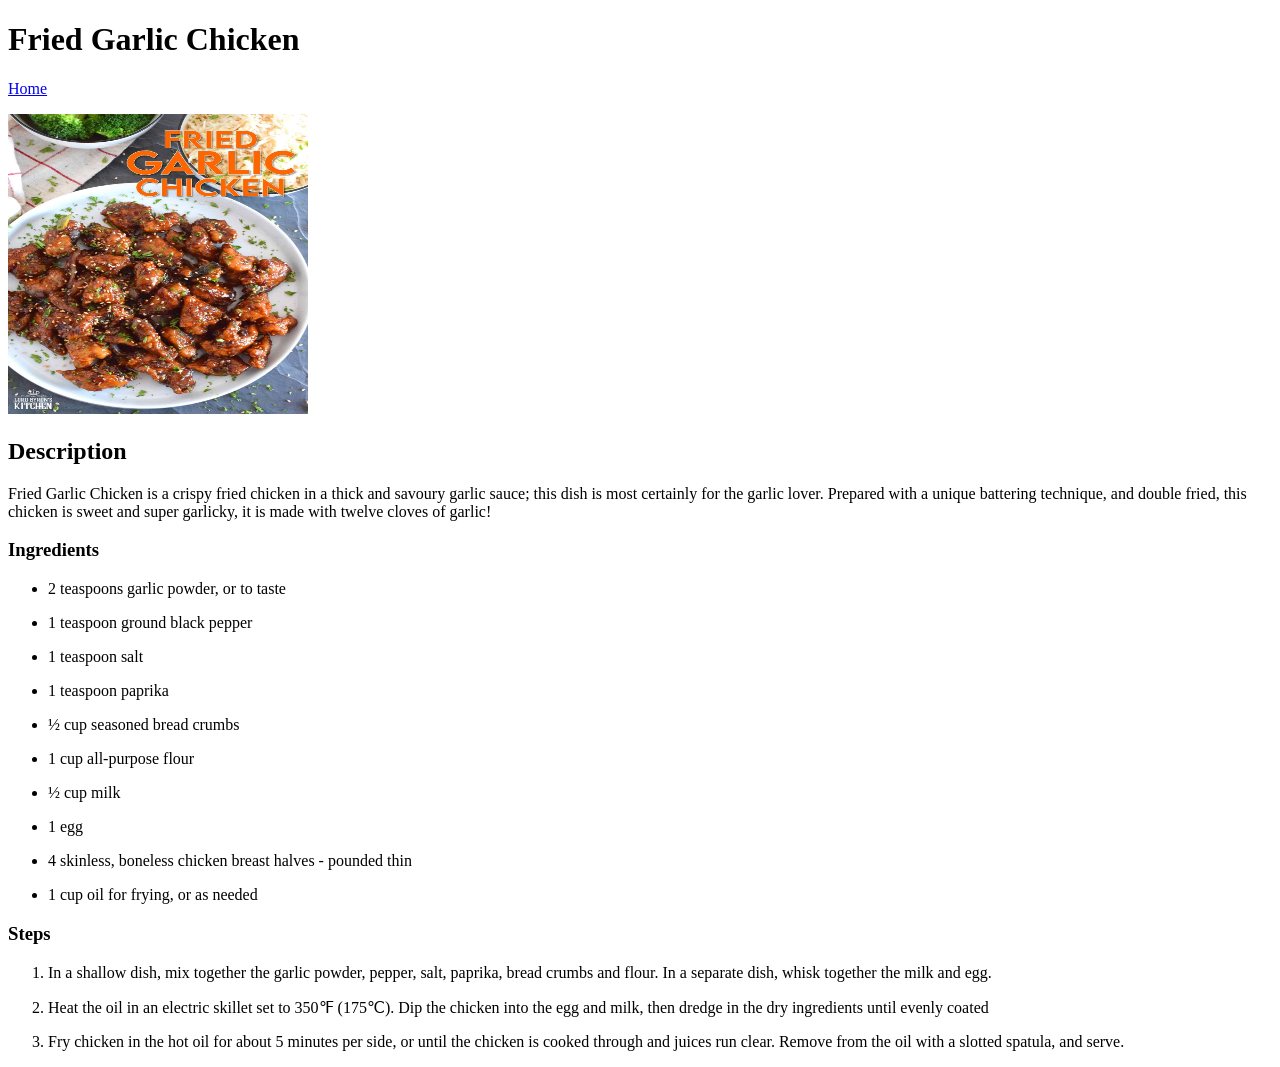
==== recipes/chicken.html @ 3cbe7a20 "Add the Odin Recipes Project" ====
<!DOCTYPE html>
<html lang="en">
<head>
    <meta charset="UTF-8">
    <meta name="viewport" content="width=device-width, initial-scale=1.0">
    <title>Fried Garlic Chicken</title>
</head>
<body>
    <h1>Fried Garlic Chicken</h1>
    <a href="../index.html">Home</a>
    <p></p>
    <img src="../img/fried-garlic-chicken.jpg" alt="Delicious Fried Garlic Chicken" height="300" width="300">
    <h2>Description</h2>
    <p>Fried Garlic Chicken is a crispy fried chicken in a thick and savoury garlic sauce; this dish is most certainly for the garlic lover. Prepared with a unique battering technique, and double fried, this chicken is sweet and super garlicky, it is made with twelve cloves of garlic!</p>
    <h3>Ingredients</h3>
    <ul>
        <p><li>2 teaspoons garlic powder, or to taste</li></p>
        <p><li>1 teaspoon ground black pepper</li></p>
        <p><li>1 teaspoon salt</li></p>
        <p><li>1 teaspoon paprika</li></p>
        <p><li>&frac12; cup seasoned bread crumbs</li></p>
        <p><li>1 cup all-purpose flour</li></p>
        <p><li>&frac12; cup milk</li></p>
        <p><li>1 egg</li></p>
        <p><li>4 skinless, boneless chicken breast halves - pounded thin</li></p>
        <p><li>1 cup oil for frying, or as needed</li></p>
    </ul>
    <h3>Steps</h3>
    <ol>
        <p><li>In a shallow dish, mix together the garlic powder, pepper, salt, paprika, bread crumbs and flour. In a separate dish, whisk together the milk and egg.</li></p>
        <p><li>Heat the oil in an electric skillet set to 350&#x2109; (175&#8451;). Dip the chicken into the egg and milk, then dredge in the dry ingredients until evenly coated</li></p>
        <p><li>Fry chicken in the hot oil for about 5 minutes per side, or until the chicken is cooked through and juices run clear. Remove from the oil with a slotted spatula, and serve.</li></p>
    </ol>
</body>
</html>
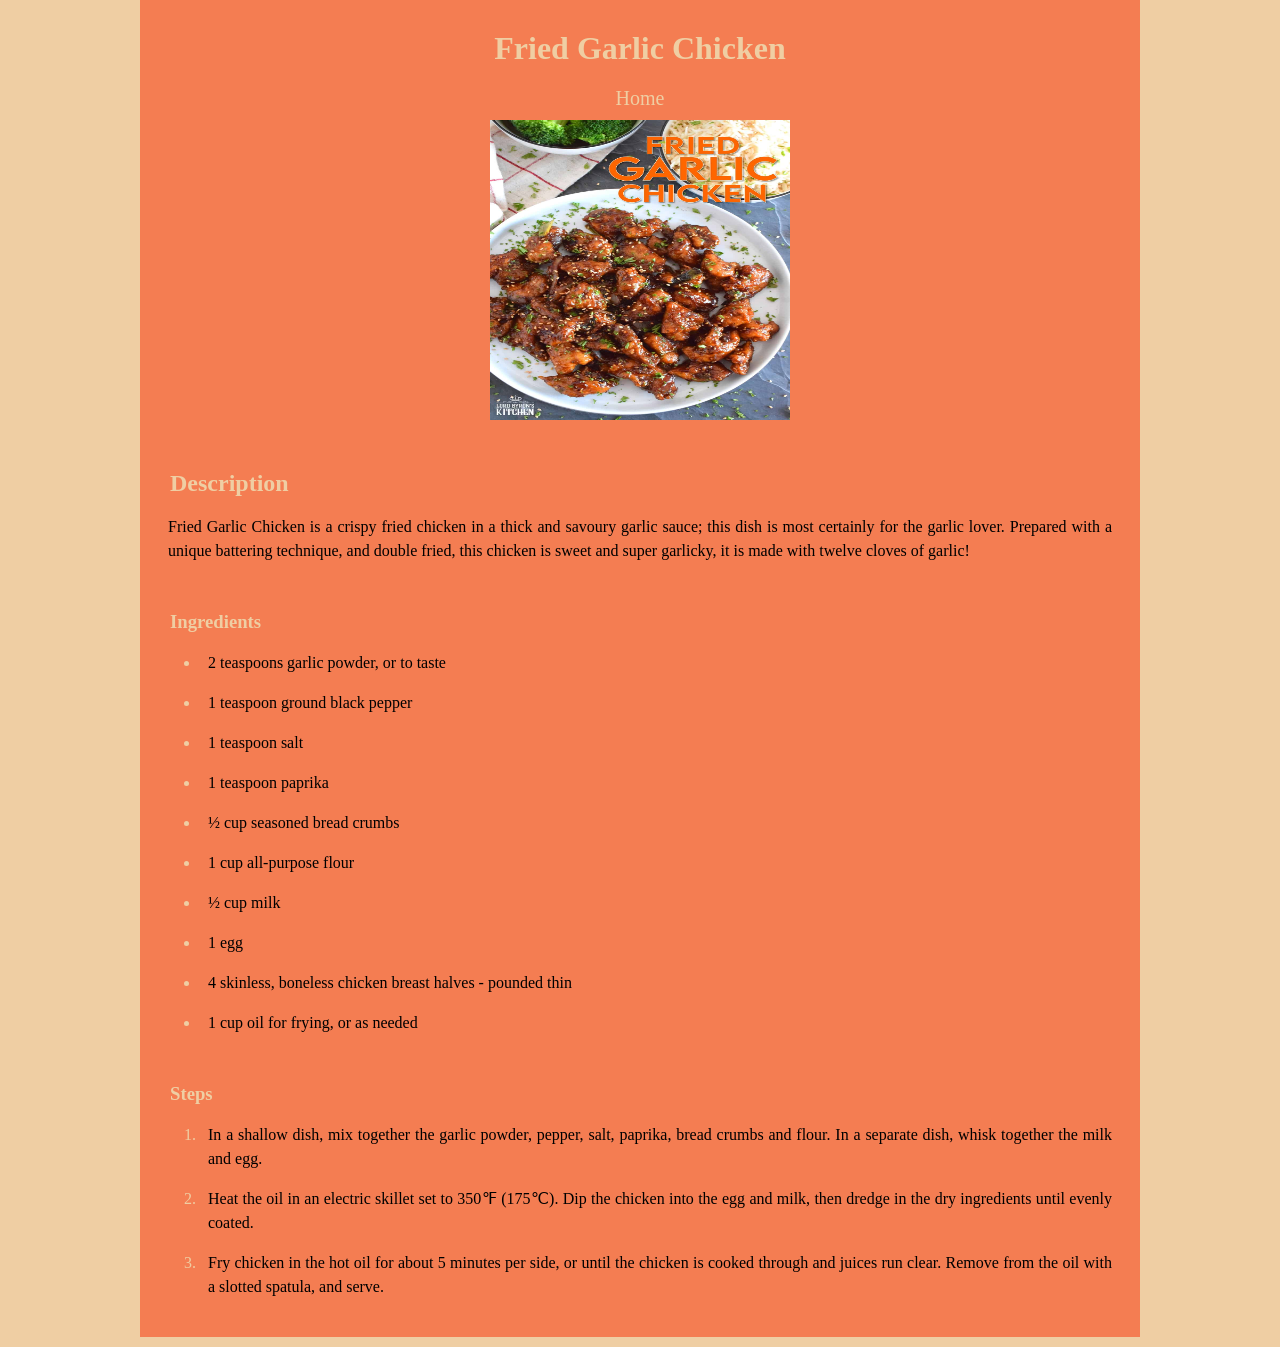
==== commit f4bb20c3: "Added style.css file and modified html files * Linked all html files to style.css file, * and moved " ====
--- a/recipes/chicken.html
+++ b/recipes/chicken.html
@@ -3,33 +3,43 @@
 <head>
     <meta charset="UTF-8">
     <meta name="viewport" content="width=device-width, initial-scale=1.0">
+    <link rel="stylesheet" href="../style.css">
     <title>Fried Garlic Chicken</title>
 </head>
 <body>
-    <h1>Fried Garlic Chicken</h1>
-    <a href="../index.html">Home</a>
-    <p></p>
-    <img src="../img/fried-garlic-chicken.jpg" alt="Delicious Fried Garlic Chicken" height="300" width="300">
-    <h2>Description</h2>
-    <p>Fried Garlic Chicken is a crispy fried chicken in a thick and savoury garlic sauce; this dish is most certainly for the garlic lover. Prepared with a unique battering technique, and double fried, this chicken is sweet and super garlicky, it is made with twelve cloves of garlic!</p>
-    <h3>Ingredients</h3>
-    <ul>
-        <p><li>2 teaspoons garlic powder, or to taste</li></p>
-        <p><li>1 teaspoon ground black pepper</li></p>
-        <p><li>1 teaspoon salt</li></p>
-        <p><li>1 teaspoon paprika</li></p>
-        <p><li>&frac12; cup seasoned bread crumbs</li></p>
-        <p><li>1 cup all-purpose flour</li></p>
-        <p><li>&frac12; cup milk</li></p>
-        <p><li>1 egg</li></p>
-        <p><li>4 skinless, boneless chicken breast halves - pounded thin</li></p>
-        <p><li>1 cup oil for frying, or as needed</li></p>
-    </ul>
-    <h3>Steps</h3>
-    <ol>
-        <p><li>In a shallow dish, mix together the garlic powder, pepper, salt, paprika, bread crumbs and flour. In a separate dish, whisk together the milk and egg.</li></p>
-        <p><li>Heat the oil in an electric skillet set to 350&#x2109; (175&#8451;). Dip the chicken into the egg and milk, then dredge in the dry ingredients until evenly coated</li></p>
-        <p><li>Fry chicken in the hot oil for about 5 minutes per side, or until the chicken is cooked through and juices run clear. Remove from the oil with a slotted spatula, and serve.</li></p>
-    </ol>
+    <div class="recipe">
+        <div class="recipe-name">
+            <h1 class="headers">Fried Garlic Chicken</h1>
+            <a href="../index.html">Home</a>
+            <img src="../img/fried-garlic-chicken.jpg" alt="Delicious Fried Garlic Chicken">
+        </div>
+        <div class="description">
+            <h2 class="headers">Description</h2>
+            <p>Fried Garlic Chicken is a crispy fried chicken in a thick and savoury garlic sauce; this dish is most certainly for the garlic lover. Prepared with a unique battering technique, and double fried, this chicken is sweet and super garlicky, it is made with twelve cloves of garlic!</p>
+        </div>
+        <div class="ingredients">
+        <h3 class="headers">Ingredients</h3>
+            <ul>
+                <li>2 teaspoons garlic powder, or to taste</li>
+                <li>1 teaspoon ground black pepper</li>
+                <li>1 teaspoon salt</li>
+                <li>1 teaspoon paprika</li>
+                <li>&frac12; cup seasoned bread crumbs</li>
+                <li>1 cup all-purpose flour</li>
+                <li>&frac12; cup milk</li>
+                <li>1 egg</li>
+                <li>4 skinless, boneless chicken breast halves - pounded thin</li>
+                <li>1 cup oil for frying, or as needed</li>
+            </ul>
+        </div>
+        <div class="steps">
+        <h3 class="headers">Steps</h3>
+            <ol>
+                <li>In a shallow dish, mix together the garlic powder, pepper, salt, paprika, bread crumbs and flour. In a separate dish, whisk together the milk and egg.</li>
+                <li>Heat the oil in an electric skillet set to 350&#x2109; (175&#8451;). Dip the chicken into the egg and milk, then dredge in the dry ingredients until evenly coated.</li>
+                <li>Fry chicken in the hot oil for about 5 minutes per side, or until the chicken is cooked through and juices run clear. Remove from the oil with a slotted spatula, and serve.</li>
+            </ol>
+        </div>
+    </div>
 </body>
 </html>
--- a/style.css
+++ b/style.css
@@ -0,0 +1,101 @@
+html {
+    box-sizing: border-box;
+    
+}
+
+*,
+*::before,
+*::after {
+    box-sizing: inherit;
+    margin: 0;
+}
+
+body {
+    background-color: rgb(239, 206, 163);
+}
+
+.home,
+.recipe,
+img {
+    margin: 0 auto;
+}
+
+.home {
+    width: 800px;
+    margin-top: 200px;
+    padding: 50px;
+}
+
+.home,
+.recipe {
+    background-color: rgb(244, 125, 82);
+}
+
+a {
+    text-decoration: none;
+    display: inline-block;
+    font-size: 20px;
+}
+
+.home ul li {
+    list-style-type: none;  
+}
+
+.home h1 {
+    font-size: 40px;
+}
+.home,
+img {
+    height: 300px;
+}
+
+img {
+    display: block;
+    width: 300px;
+}
+
+.recipe {
+    width: 1000px;
+}
+
+.recipe-name,
+.home {
+    text-align: center;
+}
+
+.recipe,
+.recipe-name,
+.description,
+.ingredients,
+.steps,
+.home h1,
+img {
+    margin-bottom: 10px;
+}
+
+.headers,
+.ingredients ul li::marker,
+.steps ol li::marker,
+a {
+     color: rgb(239, 206, 163);
+}
+
+.description p,
+.ingredients ul li,
+.steps ol li {
+    padding: 8px;
+    line-height: 1.5;
+    text-align: justify;
+    font-size: 16px;
+}
+
+.recipe,
+.recipe-name,
+.description,
+.ingredients,
+.steps,
+.headers,
+.home h1,
+a {
+    padding: 10px;
+}
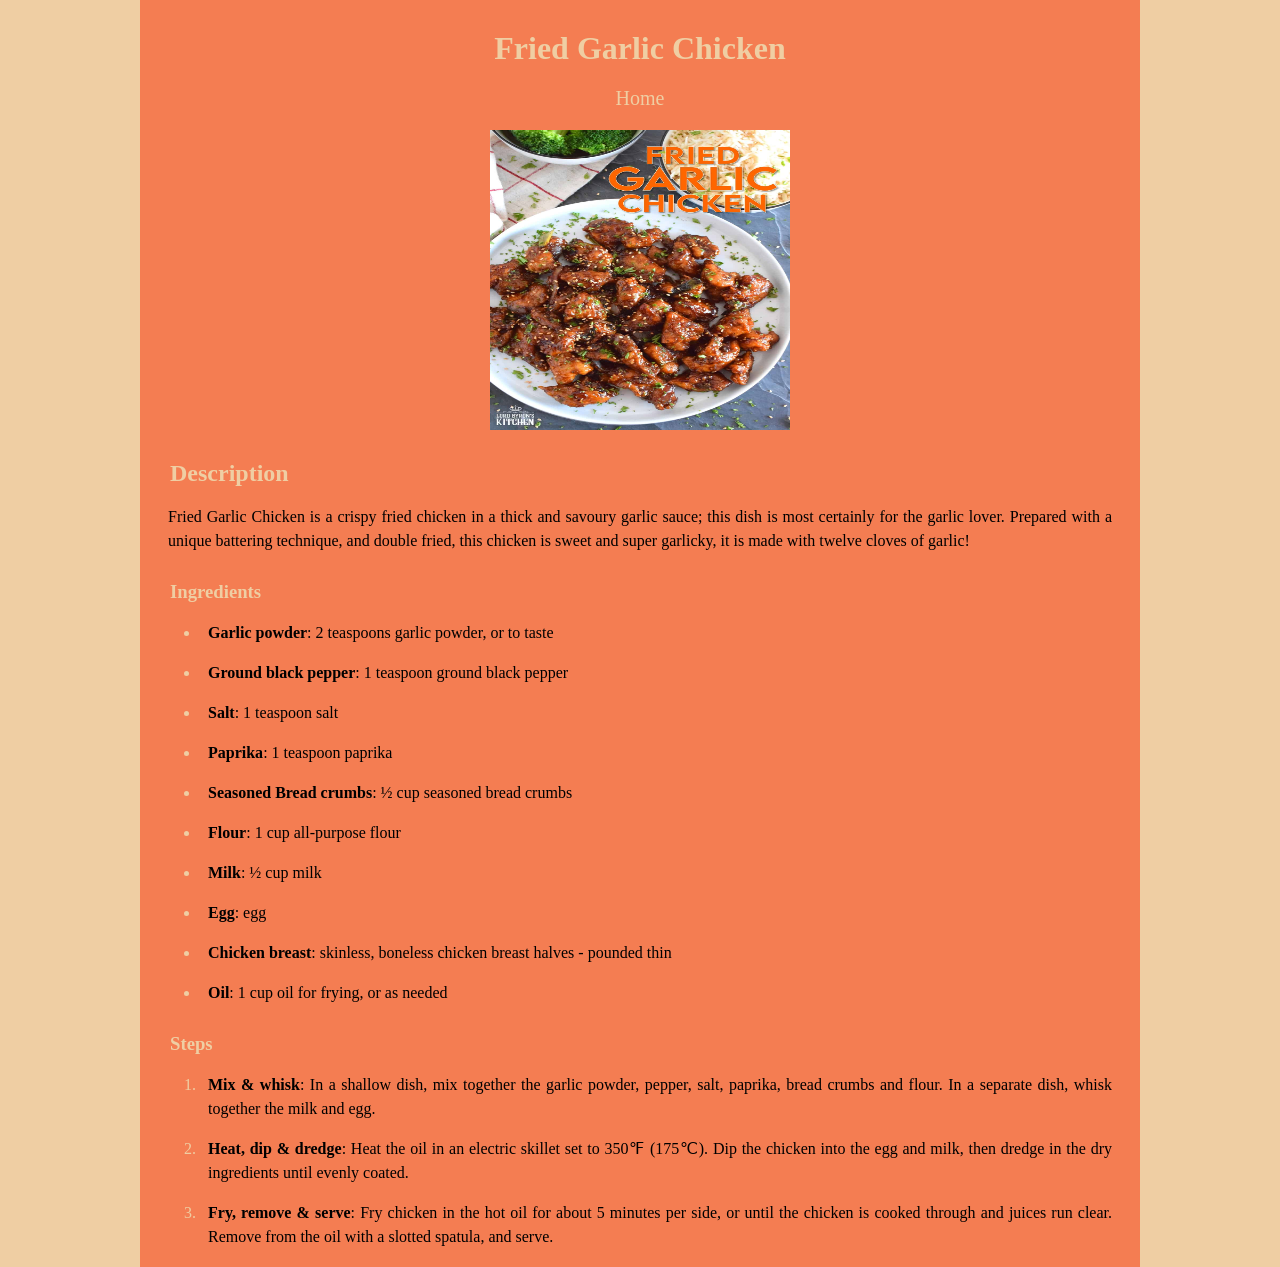
==== commit 5a0d7d6f: "Modified style.css file and html files * Set a 10px margin-bottom for images and a negative 10 px ma" ====
--- a/recipes/chicken.html
+++ b/recipes/chicken.html
@@ -20,24 +20,24 @@
         <div class="ingredients">
         <h3 class="headers">Ingredients</h3>
             <ul>
-                <li>2 teaspoons garlic powder, or to taste</li>
-                <li>1 teaspoon ground black pepper</li>
-                <li>1 teaspoon salt</li>
-                <li>1 teaspoon paprika</li>
-                <li>&frac12; cup seasoned bread crumbs</li>
-                <li>1 cup all-purpose flour</li>
-                <li>&frac12; cup milk</li>
-                <li>1 egg</li>
-                <li>4 skinless, boneless chicken breast halves - pounded thin</li>
-                <li>1 cup oil for frying, or as needed</li>
+                <li><strong>Garlic powder</strong>: 2 teaspoons garlic powder, or to taste</li>
+                <li><strong>Ground black pepper</strong>: 1 teaspoon ground black pepper</li>
+                <li><strong>Salt</strong>: 1 teaspoon salt</li>
+                <li><strong>Paprika</strong>: 1 teaspoon paprika</li>
+                <li><strong>Seasoned Bread crumbs</strong>: &frac12; cup seasoned bread crumbs</li>
+                <li><strong>Flour</strong>: 1 cup all-purpose flour</li>
+                <li><strong>Milk</strong>: &frac12; cup milk</li>
+                <li><strong>Egg</strong>: egg</li>
+                <li><strong>Chicken breast</strong>: skinless, boneless chicken breast halves - pounded thin</li>
+                <li><strong>Oil</strong>: 1 cup oil for frying, or as needed</li>
             </ul>
         </div>
         <div class="steps">
         <h3 class="headers">Steps</h3>
             <ol>
-                <li>In a shallow dish, mix together the garlic powder, pepper, salt, paprika, bread crumbs and flour. In a separate dish, whisk together the milk and egg.</li>
-                <li>Heat the oil in an electric skillet set to 350&#x2109; (175&#8451;). Dip the chicken into the egg and milk, then dredge in the dry ingredients until evenly coated.</li>
-                <li>Fry chicken in the hot oil for about 5 minutes per side, or until the chicken is cooked through and juices run clear. Remove from the oil with a slotted spatula, and serve.</li>
+                <li><strong>Mix & whisk</strong>: In a shallow dish, mix together the garlic powder, pepper, salt, paprika, bread crumbs and flour. In a separate dish, whisk together the milk and egg.</li>
+                <li><strong>Heat, dip & dredge</strong>: Heat the oil in an electric skillet set to 350&#x2109; (175&#8451;). Dip the chicken into the egg and milk, then dredge in the dry ingredients until evenly coated.</li>
+                <li><strong>Fry, remove & serve</strong>: Fry chicken in the hot oil for about 5 minutes per side, or until the chicken is cooked through and juices run clear. Remove from the oil with a slotted spatula, and serve.</li>
             </ol>
         </div>
     </div>
--- a/style.css
+++ b/style.css
@@ -38,7 +38,7 @@
 }
 
 .home ul li {
-    list-style-type: none;  
+    list-style-type: none; 
 }
 
 .home h1 {
@@ -52,6 +52,11 @@
 img {
     display: block;
     width: 300px;
+}
+
+.recipe a,
+img {
+    margin-bottom: 10px;
 }
 
 .recipe {
@@ -68,9 +73,8 @@
 .description,
 .ingredients,
 .steps,
-.home h1,
-img {
-    margin-bottom: 10px;
+.home h1 {
+    margin-bottom: -10px;
 }
 
 .headers,
